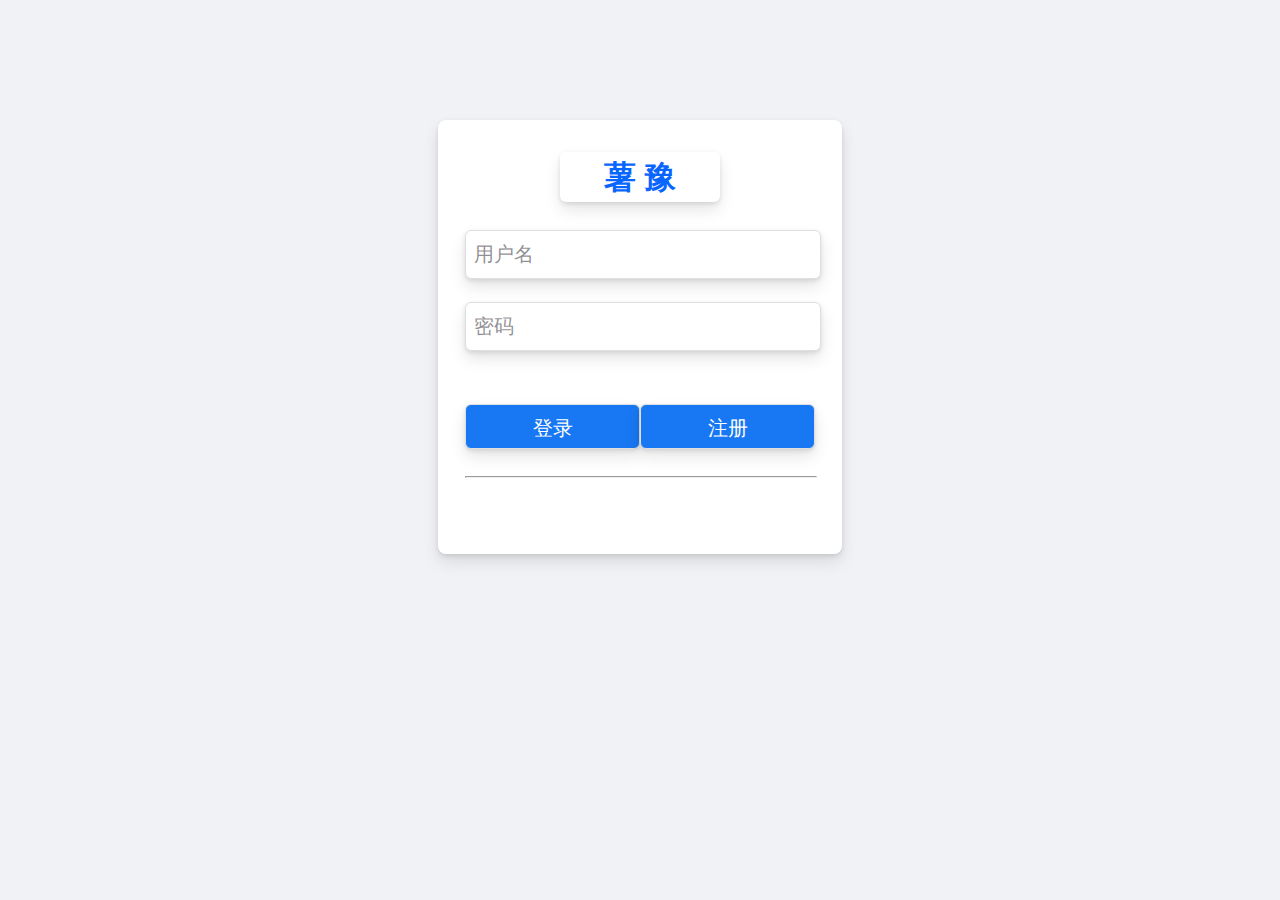
==== log_in.html @ 56456c1e "用户登录界面" ====
<!doctype html>
<html lang="en">
<head>
    <meta charset="UTF-8">
    <meta name="viewport"
          content="width=device-width, user-scalable=no, initial-scale=1.0, maximum-scale=1.0, minimum-scale=1.0">
    <meta http-equiv="X-UA-Compatible" content="ie=edge">
    <title>Document</title>
    <link rel="stylesheet" href="global.css">
    <style>
        body{
            /*background-image: url("img_11.png");*/
            /*background-size: cover;*/
            /*background-position: 0px -150px;*/
            background-color: rgb(240, 242, 245);
        }
        .bk{
            border: white 2px solid;
            height: 400px;
            width: 400px;
            margin: 120px auto;
            border-radius: 8px;
            box-shadow: 0 2px 4px rgba(0, 0, 0, .1), 0 8px 16px rgba(0, 0, 0, .1);
            background-color: rgba(255,255,255,1);
            padding-top: 30px;
            /*border-radius: 4px;*/
            /*box-shadow: 1px 1px 2px 2px white;*/
        }
        .bk h1{
            color: rgb(8, 102, 255);
            height: 50px;
            width: 160px;
            line-height: 50px;
            text-align: center;
            margin: 0px auto;
            border-radius: 6px;
            /*border: blue 2px solid;*/
            box-shadow: 0 2px 4px rgba(0, 0, 0, .1), 0 8px 16px rgba(0, 0, 0, .1);
        }
        form{
            height: 200px;
            padding: 25px;

        }
        form input{

            height: 45px;
            margin: 2.5px auto;
            border: 1px solid #dddfe2;
            line-height: 45px;
            font-size: 20px;
            color: #1d2129;
            /*outline: none;可以使点击input时出现的边框消失*/
            outline: none;
            border-radius: 6px;
            box-shadow: 0 2px 4px rgba(0, 0, 0, .1), 0 8px 16px rgba(0, 0, 0, .1);
        }
        .di{
            width: 100%;
            display: block;
        }
        ::placeholder {
            color: rgba(29, 33, 41, 0.5); /* 设置透明度 */
            font-size: 20px; /* 设置字体大小 */
        }
        .ddd{
            width: 40%;
            text-align: center;
            flex: 1;
            color: white;
            background-color: rgb(24, 119, 242);
        }
        .ddd:hover{
            font-size: 25px;
        }
        .ff{
            display: flex;
            padding-top: 30px;
        }
        hr {
            width: 100%;
            margin: 25px auto;
        }
    </style>

</head>

<body>
    <div class="bk">
        <h1><strong>薯&nbsp;豫</strong></h1>
        <form action="get">
            <input class="di" type="text" placeholder="&nbsp;用户名">
            <br>
            <input class="di" type="password" placeholder="&nbsp;密码">
            <br>
            <div class="ff">
                <input class="ddd" type="submit" value="登录">
                <input class="ddd" type="submit" value="注册">
            </div>
            <hr>
        </form>
    </div>
</body>
</html>
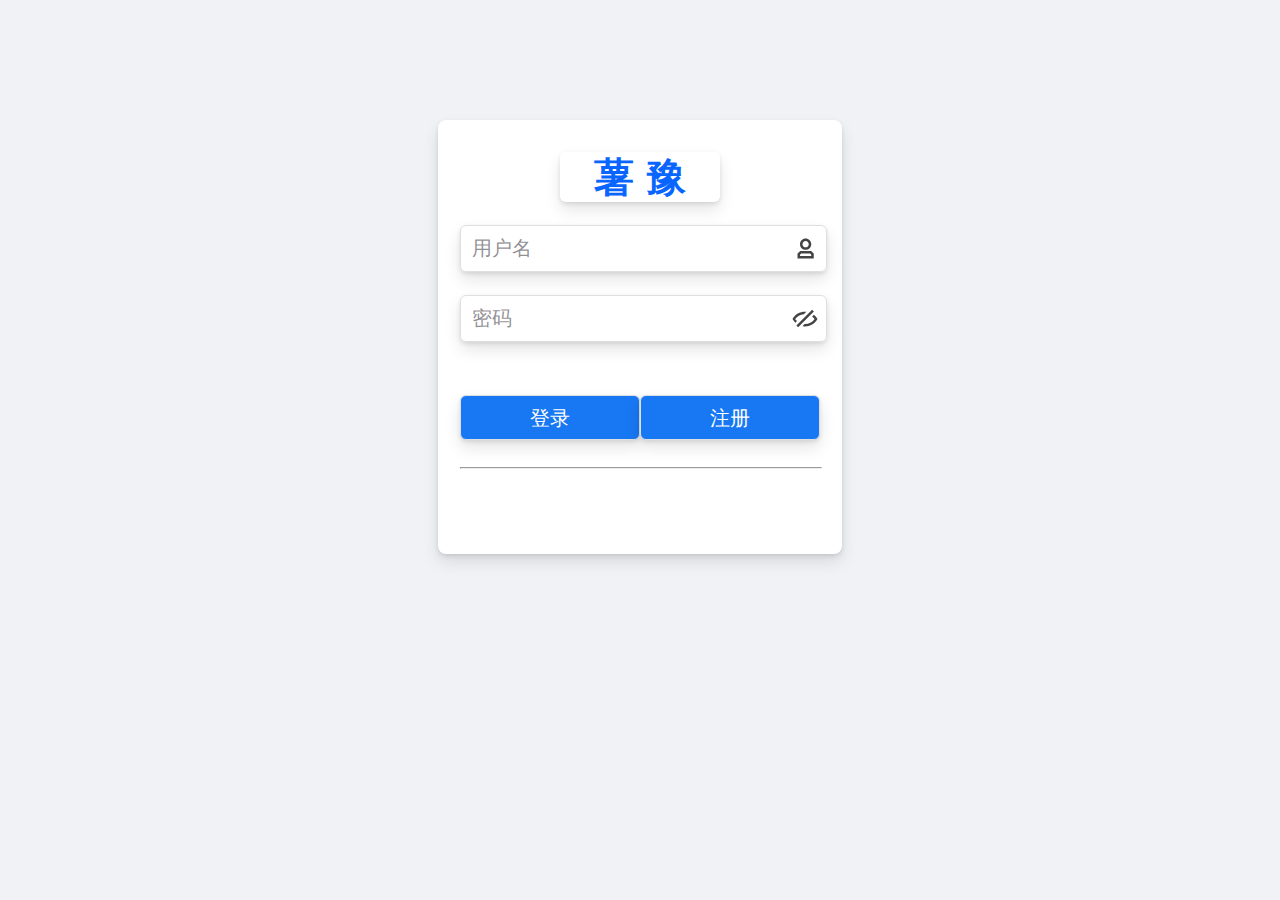
==== commit 6dc0537a: "更新密码可见功能按钮" ====
--- a/log_in.html
+++ b/log_in.html
@@ -39,36 +39,65 @@
         }
         form{
             height: 200px;
-            padding: 25px;
-
+            padding: 20px;
         }
-        form input{
-
+        .ddd{
             height: 45px;
             margin: 2.5px auto;
             border: 1px solid #dddfe2;
             line-height: 45px;
             font-size: 20px;
-            color: #1d2129;
             /*outline: none;可以使点击input时出现的边框消失*/
             outline: none;
             border-radius: 6px;
             box-shadow: 0 2px 4px rgba(0, 0, 0, .1), 0 8px 16px rgba(0, 0, 0, .1);
-        }
-        .di{
-            width: 100%;
             display: block;
-        }
-        ::placeholder {
-            color: rgba(29, 33, 41, 0.5); /* 设置透明度 */
-            font-size: 20px; /* 设置字体大小 */
-        }
-        .ddd{
             width: 40%;
             text-align: center;
             flex: 1;
             color: white;
             background-color: rgb(24, 119, 242);
+        }
+        .di{
+            width: 90%;
+            height: 45px;
+            outline: none;
+            border:none;
+            display: block;
+            float: left;
+            font-size: 20px;
+        }
+        #pass{
+            width: 90%;
+            height: 45px;
+            outline: none;
+            border:none;
+            display: block;
+            float: left;
+            font-size: 20px;
+        }
+        form .uu{
+            height: 45px;
+            margin: 2.5px auto;
+            border: 1px solid #dddfe2;
+            width: 100%;
+            font-size: 20px;
+            color: #1d2129;
+            border-radius: 6px;
+            padding-left: 5px;
+            box-shadow: 0 2px 4px rgba(0, 0, 0, .1), 0 8px 16px rgba(0, 0, 0, .1);
+        }
+        div img{
+            height: 45px;
+            width: 30px;
+            float: left;
+        }
+        .shouzhi{
+            cursor: pointer;
+        }
+        ::placeholder {
+            color: rgba(29, 33, 41, 0.5); /* 设置透明度 */
+            font-size: 20px; /* 设置字体大小 */
         }
         .ddd:hover{
             font-size: 25px;
@@ -76,6 +105,7 @@
         .ff{
             display: flex;
             padding-top: 30px;
+            border: none;
         }
         hr {
             width: 100%;
@@ -89,9 +119,15 @@
     <div class="bk">
         <h1><strong>薯&nbsp;豫</strong></h1>
         <form action="get">
-            <input class="di" type="text" placeholder="&nbsp;用户名">
+            <div class="uu">
+                <input class="di" type="text" placeholder="&nbsp;用户名">
+                <img src="resource/user.svg" alt="">
+            </div>
             <br>
-            <input class="di" type="password" placeholder="&nbsp;密码">
+            <div class="uu">
+                <input id="pass" type="password" placeholder="&nbsp;密码">
+                <img id="pass_tu" class="shouzhi" src="resource/eye_close.svg" alt="">
+            </div>
             <br>
             <div class="ff">
                 <input class="ddd" type="submit" value="登录">
@@ -100,5 +136,6 @@
             <hr>
         </form>
     </div>
+    <script src="password_change.js"></script>
 </body>
 </html>--- a/global.css
+++ b/global.css
@@ -0,0 +1,17 @@
+*{
+    margin: 0px;
+    padding: 0px;
+    /*设置字体为宋体*/
+    font-family: "黑体", "Microsoft YaHei", Arial, sans-serif;
+}
+
+h1{
+    font-size: 40px;
+}
+h2{
+    font-size: 25px;
+}
+h3{
+    font-size: 20px;
+}
+
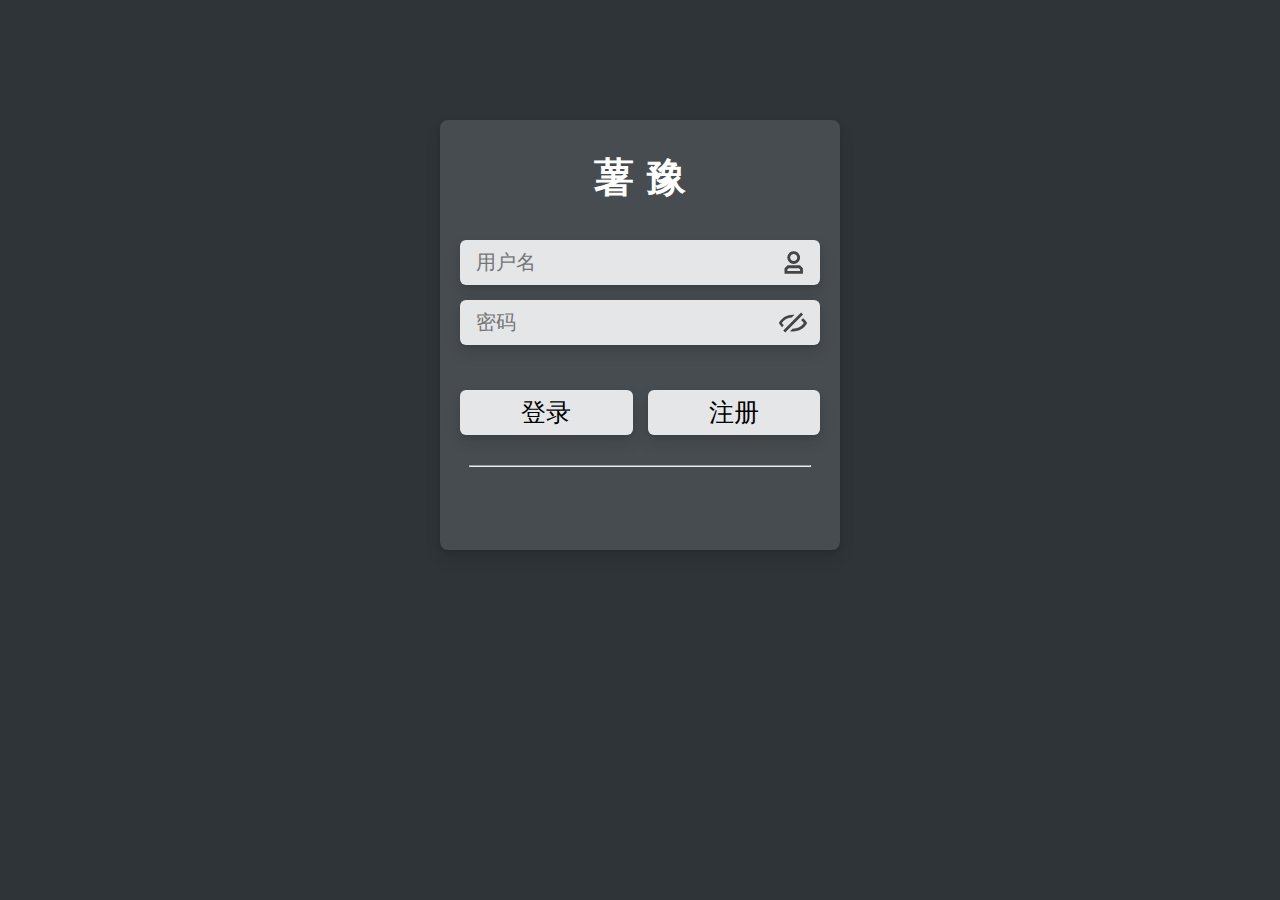
==== commit 8043c767: "重构登录界面CSS结构，更换主题颜色" ====
--- a/log_in.html
+++ b/log_in.html
@@ -1,141 +1,30 @@
-<!doctype html>
+<!DOCTYPE html>
 <html lang="en">
 <head>
     <meta charset="UTF-8">
-    <meta name="viewport"
-          content="width=device-width, user-scalable=no, initial-scale=1.0, maximum-scale=1.0, minimum-scale=1.0">
-    <meta http-equiv="X-UA-Compatible" content="ie=edge">
-    <title>Document</title>
-    <link rel="stylesheet" href="global.css">
-    <style>
-        body{
-            /*background-image: url("img_11.png");*/
-            /*background-size: cover;*/
-            /*background-position: 0px -150px;*/
-            background-color: rgb(240, 242, 245);
-        }
-        .bk{
-            border: white 2px solid;
-            height: 400px;
-            width: 400px;
-            margin: 120px auto;
-            border-radius: 8px;
-            box-shadow: 0 2px 4px rgba(0, 0, 0, .1), 0 8px 16px rgba(0, 0, 0, .1);
-            background-color: rgba(255,255,255,1);
-            padding-top: 30px;
-            /*border-radius: 4px;*/
-            /*box-shadow: 1px 1px 2px 2px white;*/
-        }
-        .bk h1{
-            color: rgb(8, 102, 255);
-            height: 50px;
-            width: 160px;
-            line-height: 50px;
-            text-align: center;
-            margin: 0px auto;
-            border-radius: 6px;
-            /*border: blue 2px solid;*/
-            box-shadow: 0 2px 4px rgba(0, 0, 0, .1), 0 8px 16px rgba(0, 0, 0, .1);
-        }
-        form{
-            height: 200px;
-            padding: 20px;
-        }
-        .ddd{
-            height: 45px;
-            margin: 2.5px auto;
-            border: 1px solid #dddfe2;
-            line-height: 45px;
-            font-size: 20px;
-            /*outline: none;可以使点击input时出现的边框消失*/
-            outline: none;
-            border-radius: 6px;
-            box-shadow: 0 2px 4px rgba(0, 0, 0, .1), 0 8px 16px rgba(0, 0, 0, .1);
-            display: block;
-            width: 40%;
-            text-align: center;
-            flex: 1;
-            color: white;
-            background-color: rgb(24, 119, 242);
-        }
-        .di{
-            width: 90%;
-            height: 45px;
-            outline: none;
-            border:none;
-            display: block;
-            float: left;
-            font-size: 20px;
-        }
-        #pass{
-            width: 90%;
-            height: 45px;
-            outline: none;
-            border:none;
-            display: block;
-            float: left;
-            font-size: 20px;
-        }
-        form .uu{
-            height: 45px;
-            margin: 2.5px auto;
-            border: 1px solid #dddfe2;
-            width: 100%;
-            font-size: 20px;
-            color: #1d2129;
-            border-radius: 6px;
-            padding-left: 5px;
-            box-shadow: 0 2px 4px rgba(0, 0, 0, .1), 0 8px 16px rgba(0, 0, 0, .1);
-        }
-        div img{
-            height: 45px;
-            width: 30px;
-            float: left;
-        }
-        .shouzhi{
-            cursor: pointer;
-        }
-        ::placeholder {
-            color: rgba(29, 33, 41, 0.5); /* 设置透明度 */
-            font-size: 20px; /* 设置字体大小 */
-        }
-        .ddd:hover{
-            font-size: 25px;
-        }
-        .ff{
-            display: flex;
-            padding-top: 30px;
-            border: none;
-        }
-        hr {
-            width: 100%;
-            margin: 25px auto;
-        }
-    </style>
-
+    <title>Title</title>
 </head>
-
+<link rel="stylesheet" href="log_in.css">
+<link rel="stylesheet" href="global.css">
 <body>
-    <div class="bk">
+    <div class="frame">
         <h1><strong>薯&nbsp;豫</strong></h1>
         <form action="get">
-            <div class="uu">
-                <input class="di" type="text" placeholder="&nbsp;用户名">
+            <div class="main_input">
+                <input type="text" class="input_border" placeholder="&nbsp;用户名">
                 <img src="resource/user.svg" alt="">
             </div>
-            <br>
-            <div class="uu">
-                <input id="pass" type="password" placeholder="&nbsp;密码">
-                <img id="pass_tu" class="shouzhi" src="resource/eye_close.svg" alt="">
+            <div class="main_input">
+                <input type="password" class="input_border"  id="pass"  placeholder="&nbsp;密码">
+                <img src="resource/eye_close.svg" id="pass_tu" data-flag=0  alt="">
             </div>
-            <br>
-            <div class="ff">
+            <div class="submit">
                 <input class="ddd" type="submit" value="登录">
                 <input class="ddd" type="submit" value="注册">
             </div>
             <hr>
         </form>
     </div>
-    <script src="password_change.js"></script>
+    <script src="log_in.js"></script>
 </body>
 </html>--- a/log_in.css
+++ b/log_in.css
@@ -0,0 +1,73 @@
+body{
+    background-color:rgb(46, 52, 56);
+}
+.frame{
+    /*border: white 2px solid;*/
+    height: 400px;
+    width: 400px;
+    margin: 120px auto;
+    border-radius: 8px;
+    box-shadow: 0 2px 4px rgba(0, 0, 0, .1), 0 8px 16px rgba(0, 0, 0, .1);
+    background-color: rgb(70, 76, 80);
+    padding-top: 30px;
+}
+h1{
+    text-align: center;
+    color: white;
+}
+form{
+    padding-top: 20px;
+}
+.main_input{
+    height:45px;
+    width: 90%;
+    box-sizing: border-box;
+    padding: 0 10px;
+    margin: 15px auto;
+    border-radius: 6px;
+    box-shadow: 0 2px 4px rgba(0, 0, 0, .1), 0 8px 16px rgba(0, 0, 0, .1);
+    background-color:rgb(228, 230, 232);
+}
+.input_border{
+    display: block;
+    height: 45px;
+    width: 90%;
+    line-height: 45px;
+    float: left;
+    outline: none;
+    border:none;
+    background: none;
+    color: black;
+    font-size: 20px;
+}
+img{
+    height: 45px;
+    width: 10%;
+    cursor: pointer;
+}
+.submit{
+    width: 90%;
+    padding-top: 30px;
+    padding-bottom: 15px;
+    margin: 15px auto;
+    box-sizing: border-box;
+    display: flex;
+    gap: 15px;
+}
+.submit input{
+    display: block;
+    height: 45px;
+    flex:1;
+    border-radius: 6px;
+    outline: none;
+    border:none;
+    background-color:rgb(228, 230, 232);
+    line-height: 45px;
+    font-size: 25px;
+    box-shadow: 0 2px 4px rgba(0, 0, 0, .1), 0 8px 16px rgba(0, 0, 0, .1);
+    cursor: pointer;
+}
+hr {
+    width: 85%;
+    margin: 0 auto;
+}